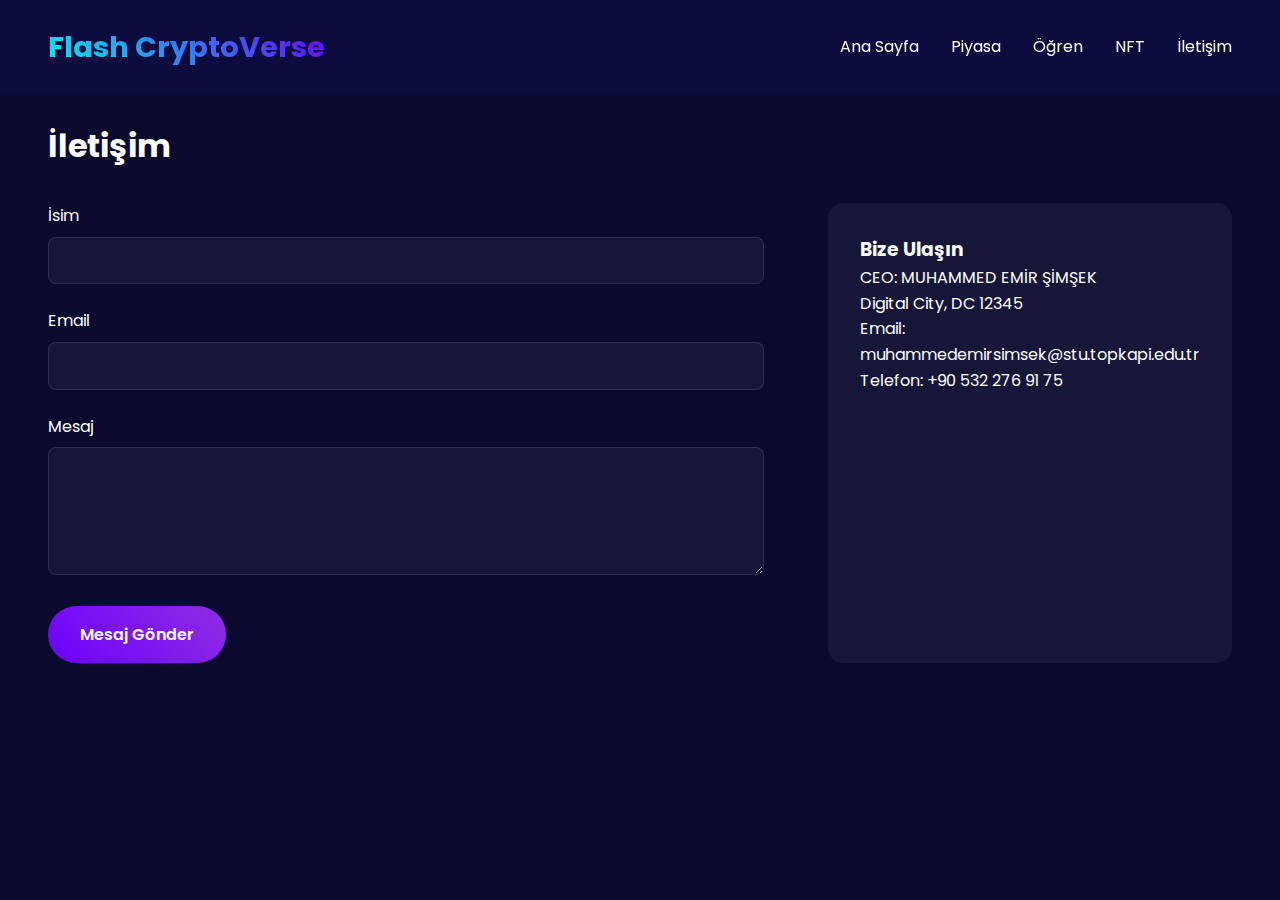
==== pages/contact.html @ 37ea8049 "first commit" ====
<!DOCTYPE html>
<html lang="en">
<head>
    <meta charset="UTF-8">
    <meta name="viewport" content="width=device-width, initial-scale=1.0">
    <title>Contact - Flash CryptoVerse</title>
    <link rel="stylesheet" href="../css/style.css">
    <link href="https://fonts.googleapis.com/css2?family=Poppins:wght@300;400;500;600;700&display=swap" rel="stylesheet">
</head>
<body>
    <!-- Navigation -->
    <nav class="navbar">
        <div class="nav-content">
            <a class="logo" href="../index.html">Flash CryptoVerse</a>
            <ul class="nav-links">
                <li><a href="../index.html">Ana Sayfa</a></li>
                <li><a href="market.html">Piyasa</a></li>
                <li><a href="learn.html">Öğren</a></li>
                <li><a href="nft.html">NFT</a></li>
                <li><a href="contact.html">İletişim</a></li>
            </ul>
        </div>
    </nav>

    <!-- Contact Section -->
    <section class="contact-section">
        <div class="container">
            <h1>İletişim</h1>
            <div class="contact-grid">
                <div class="contact-form">
                    <form>
                        <div class="form-group">
                            <label for="name">İsim</label>
                            <input type="text" id="name" required>
                        </div>
                        <div class="form-group">
                            <label for="email">Email</label>
                            <input type="email" id="email" required>
                        </div>
                        <div class="form-group">
                            <label for="message">Mesaj</label>
                            <textarea id="message" rows="5" required></textarea>
                        </div>
                        <button type="submit" class="btn btn-primary">Mesaj Gönder</button>
                    </form>
                </div>
                <div class="contact-info">
                    <h3>Bize Ulaşın</h3>
                    <p>CEO: MUHAMMED EMİR ŞİMŞEK</p>
                    <p>Digital City, DC 12345</p>
                    <p>Email: muhammedemirsimsek@stu.topkapi.edu.tr</p>
                    <p>Telefon: +90 532 276 91 75</p>
                </div>
            </div>
        </div>
    </section>
</body>
</html>
---- css/style.css ----
/* Global Styles */
:root {
    --primary: #0C0C3F;
    --accent: #00F2EA;
    --gradient-1: #6C00FF;
    --gradient-2: #8E2DE2;
    --bg: #0A0A2E;
    --text: #FFFFFF;
    --text-secondary: #E0E0E0;
}

* {
    margin: 0;
    padding: 0;
    box-sizing: border-box;
    font-family: 'Poppins', sans-serif;
}

body {
    background-color: var(--bg);
    color: var(--text);
    line-height: 1.6;
}

a {
    text-decoration: none;
}

/* Navigation */
.navbar {
    position: fixed;
    top: 0;
    width: 100%;
    padding: 1.5rem 3rem;
    background: rgba(12, 12, 63, 0.95);
    backdrop-filter: blur(10px);
    z-index: 1000;
}

.nav-content {
    max-width: 1200px;
    margin: 0 auto;
    display: flex;
    justify-content: space-between;
    align-items: center;
}

.logo {
    font-size: 1.8rem;
    font-weight: 700;
    background: linear-gradient(45deg, var(--accent), var(--gradient-1));
    -webkit-background-clip: text;
    -webkit-text-fill-color: transparent;
}

.nav-links {
    display: flex;
    gap: 2rem;
    list-style: none;
}

.nav-links a {
    color: var(--text);
    text-decoration: none;
    transition: color 0.3s ease;
}

.nav-links a:hover {
    color: var(--accent);
}

/* Hero Section */
.hero {
    min-height: 100vh;
    display: flex;
    align-items: center;
    padding: 0 3rem;
    background: linear-gradient(rgba(10, 10, 46, 0.9), rgba(10, 10, 46, 0.9)),
                url('../images/hero-bg.jpg') center/cover;
}

.hero-content {
    max-width: 1200px;
    margin: 0 auto;
}

.hero h1 {
    font-size: 4rem;
    margin-bottom: 1.5rem;
    animation: fadeInUp 1s ease;
}

.hero p {
    font-size: 1.2rem;
    margin-bottom: 2rem;
    color: var(--text-secondary);
    animation: fadeInUp 1s ease 0.2s backwards;
}

/* Buttons */
.btn {
    padding: 1rem 2rem;
    border: none;
    border-radius: 50px;
    font-size: 1rem;
    font-weight: 600;
    cursor: pointer;
    transition: transform 0.3s ease;
}


.see-details-btn {
    text-decoration: none;
    color: var(--accent);
    transition: color 0.3s ease;
}

.see-details-btn:hover {
    color: var(--text);
}

.btn-primary {
    background: linear-gradient(45deg, var(--gradient-1), var(--gradient-2));
    color: var(--text);
}

.btn:hover {
    transform: translateY(-3px);
}

/* Animations */
@keyframes fadeInUp {
    from {
        opacity: 0;
        transform: translateY(20px);
    }
    to {
        opacity: 1;
        transform: translateY(0);
    }
}

/* Cards */
.card {
    background: rgba(255, 255, 255, 0.05);
    border-radius: 20px;
    padding: 2rem;
    backdrop-filter: blur(10px);
    transition: transform 0.3s ease;
    min-width: 250px;
    min-height: 250px;
}

.card:hover {
    transform: translateY(-10px);
}

/* Learn Section Styles */
.learn-section {
    padding: 120px 3rem 3rem;
    min-height: 100vh;
}

.learn-title {
    text-align: center;
    font-size: 2.5rem;
    margin-bottom: 1rem;
    background: linear-gradient(45deg, var(--accent), var(--gradient-1));
    -webkit-background-clip: text;
    -webkit-text-fill-color: transparent;
}

.learn-subtitle {
    text-align: center;
    color: var(--text-secondary);
    margin-bottom: 3rem;
    font-size: 1.1rem;
}

.learn-grid {
    display: grid;
    grid-template-columns: repeat(auto-fit, minmax(350px, 1fr));
    gap: 2rem;
    margin-top: 2rem;
}

.learn-card {
    background: rgba(255, 255, 255, 0.05);
    border-radius: 20px;
    overflow: hidden;
    transition: all 0.3s ease;
    box-shadow: 0 4px 15px rgba(0, 0, 0, 0.2);
}

.learn-card:hover {
    transform: translateY(-10px);
    background: rgba(255, 255, 255, 0.08);
}

.learn-image {
    width: 100%;
    height: 200px;
    object-fit: cover;
    border-bottom: 1px solid rgba(255, 255, 255, 0.1);
}

.learn-content {
    padding: 1.5rem;
}

.learn-content h3 {
    font-size: 1.3rem;
    margin-bottom: 1rem;
    color: var(--accent);
}

.learn-content p {
    color: var(--text-secondary);
    font-size: 0.95rem;
    line-height: 1.6;
    margin-bottom: 1.5rem;
}

.learn-more {
    display: inline-block;
    color: var(--accent);
    font-weight: 500;
    transition: all 0.3s ease;
}

.learn-more:hover {
    transform: translateX(5px);
    color: var(--gradient-1);
}

/* NFT Gallery Styles */
.nft-section {
    padding: 120px 3rem 3rem;
}

.nft-grid {
    display: grid;
    grid-template-columns: repeat(auto-fit, minmax(280px, 1fr));
    gap: 2rem;
    margin-top: 2rem;
}

.nft-card {
    background: rgba(255, 255, 255, 0.05);
    border-radius: 15px;
    overflow: hidden;
    transition: transform 0.3s ease;
}

.nft-card:hover {
    transform: translateY(-10px);
}

.nft-card img {
    width: 100%;
    height: 300px;
    object-fit: cover;
}

.nft-info {
    padding: 1.5rem;
}

/* Contact Form Styles */
.contact-section {
    padding: 120px 3rem 3rem;
}

.contact-grid {
    display: grid;
    grid-template-columns: 2fr 1fr;
    gap: 4rem;
    margin-top: 2rem;
}

.form-group {
    margin-bottom: 1.5rem;
}

.form-group label {
    display: block;
    margin-bottom: 0.5rem;
}

.form-group input,
.form-group textarea {
    width: 100%;
    padding: 0.8rem;
    border-radius: 8px;
    border: 1px solid rgba(255, 255, 255, 0.1);
    background: rgba(255, 255, 255, 0.05);
    color: var(--text);
}

.contact-info {
    background: rgba(255, 255, 255, 0.05);
    padding: 2rem;
    border-radius: 15px;
} 

.crypto-grid {
    display: flex;
    flex-wrap: wrap;
    justify-content: space-evenly;
    gap: 20px;
    margin-bottom: 30px;
}
.featured-title {
    text-align: center;
    margin-bottom: 30px;
}

.imageLearn {
    object-fit: contain;
}

/* Market Section Styles */
.market-section {
    padding: 120px 3rem 3rem;
    min-height: 100vh;
}

.crypto-name {
    font-size: 1.5rem;
    font-weight: 600;
    margin-bottom: 0.5rem;
    color: var(--accent);
}

.market-title {
    text-align: center;
    font-size: 2.5rem;
    margin-bottom: 3rem;
    background: linear-gradient(45deg, var(--accent), var(--gradient-1));
    -webkit-background-clip: text;
    -webkit-text-fill-color: transparent;
    animation: fadeInUp 1s ease;
}

.market-grid {
    display: grid;
    grid-template-columns: repeat(auto-fit, minmax(300px, 1fr));
    gap: 2rem;
    padding: 1rem;
}

.crypto-card {
    position: relative;
    background: rgba(255, 255, 255, 0.05);
    border-radius: 20px;
    padding: 2rem;
    backdrop-filter: blur(10px);
    overflow: hidden;
    transition: all 0.3s ease;
    animation: fadeInUp 0.8s ease backwards;
}

.crypto-card:hover {
    transform: translateY(-10px);
    background: rgba(255, 255, 255, 0.1);
}

.crypto-icon {
    width: 60px;
    height: 60px;
    margin-bottom: 1rem;
}

.crypto-icon img {
    width: 100%;
    height: 100%;
    object-fit: contain;
}

.crypto-info h3 {
    font-size: 1.5rem;
    margin-bottom: 0.5rem;
}

.price {
    font-size: 1.8rem;
    font-weight: 600;
    margin-bottom: 0.5rem;
    color: var(--accent);
}

.change {
    font-size: 1rem;
    font-weight: 500;
}

.positive {
    color: #00ff88;
}

.negative {
    color: #ff4444;
}

.glow {
    position: absolute;
    width: 50%;
    height: 50%;
    background: var(--gradient-1);
    filter: blur(50px);
    opacity: 0.15;
    top: -25%;
    left: -25%;
    transition: 0.5s;
}

.crypto-card:hover .glow {
    width: 100%;
    height: 100%;
    top: 0;
    left: 0;
    opacity: 0.2;
}

/* Her kartı sırayla animate etmek için */
.market-grid .crypto-card:nth-child(1) { animation-delay: 0.1s; }
.market-grid .crypto-card:nth-child(2) { animation-delay: 0.2s; }
.market-grid .crypto-card:nth-child(3) { animation-delay: 0.3s; }
.market-grid .crypto-card:nth-child(4) { animation-delay: 0.4s; }

/* Image Slider Styles */
.slider-section {
    padding: 0rem;
    overflow: hidden;
}

.slider {
    position: relative;
    width: 100%;
    height: 400px;
    margin: 0 auto;
    overflow: hidden;
}

.slide-track {
    display: flex;
    width: calc(500px * 20);
    animation: scroll 40s linear infinite;
    gap: 20px;
}

.slide {
    width: 500px;
    height: 400px;
    padding: 0 20px;
}

.slide img {
    width: 500px;
    height: 400px;
    object-fit: cover;
    border-radius: 20px;
}

@keyframes scroll {
    0% {
        transform: translateX(0);
    }
    100% {
        transform: translateX(calc(-500px * 1.5));
    }
}
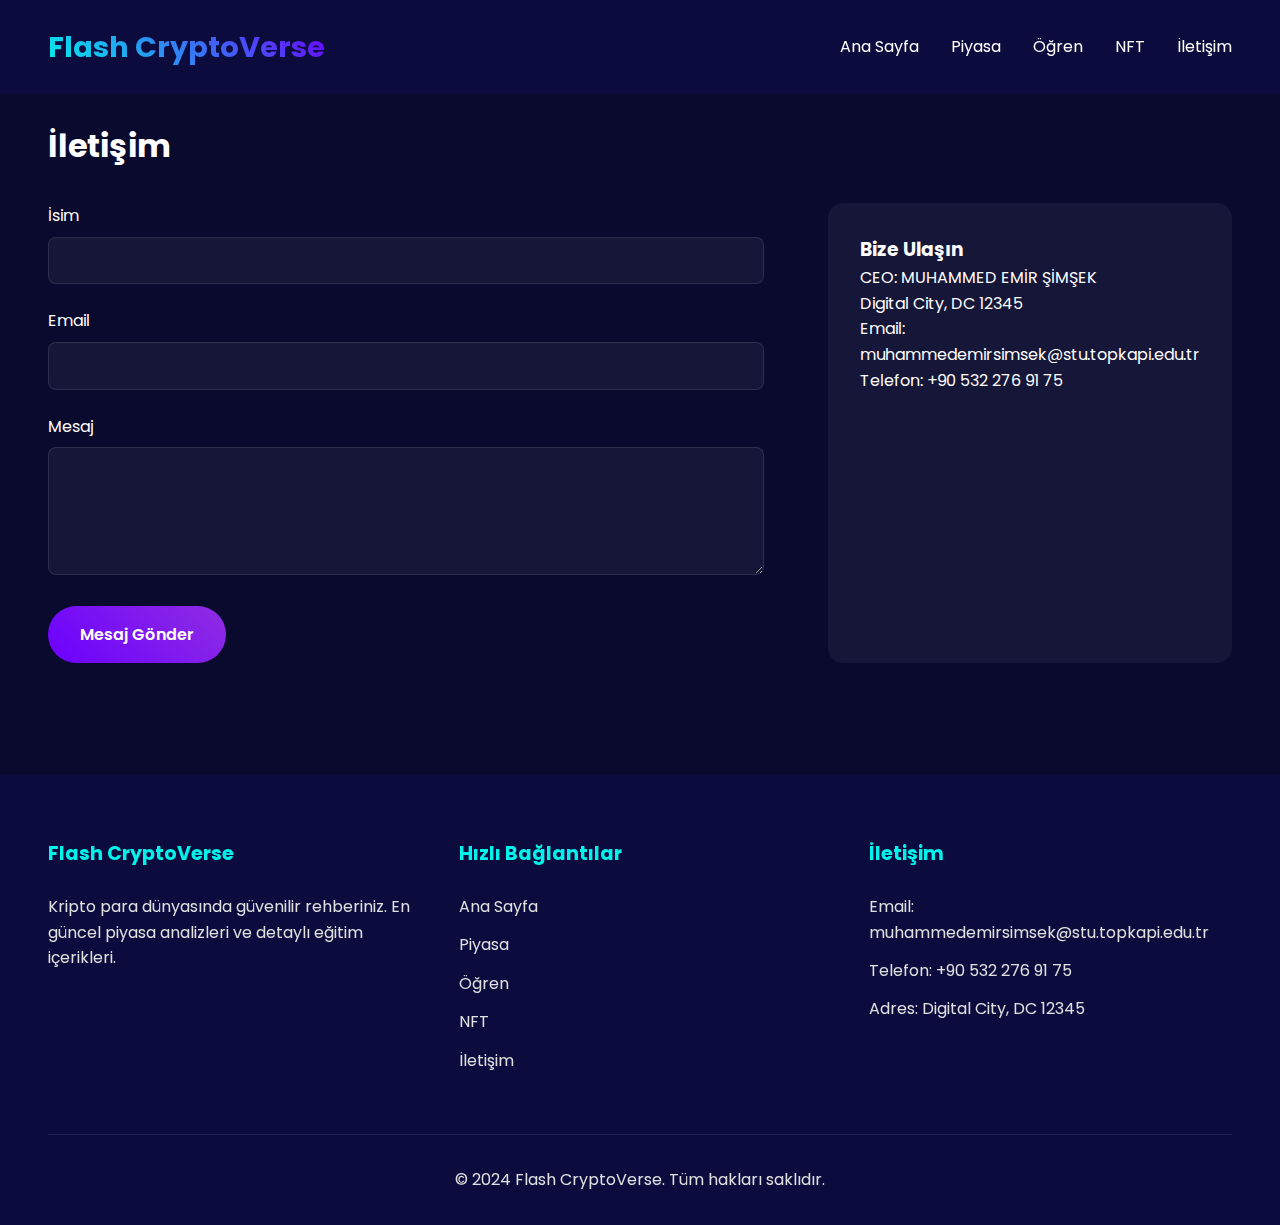
==== commit 842a4d85: "update" ====
--- a/pages/contact.html
+++ b/pages/contact.html
@@ -54,5 +54,32 @@
             </div>
         </div>
     </section>
+
+    <footer class="footer">
+        <div class="footer-content">
+            <div class="footer-section">
+                <h3>Flash CryptoVerse</h3>
+                <p>Kripto para dünyasında güvenilir rehberiniz. En güncel piyasa analizleri ve detaylı eğitim içerikleri.</p>
+            </div>
+            <div class="footer-section">
+                <h3>Hızlı Bağlantılar</h3>
+                <a href="../index.html">Ana Sayfa</a>
+                <a href="../pages/market.html">Piyasa</a>
+                <a href="../pages/learn.html">Öğren</a>
+                <a href="../pages/nft.html">NFT</a>
+                <a href="../pages/contact.html">İletişim</a>
+            </div>
+            <div class="footer-section">
+                <h3>İletişim</h3>
+                <p>Email: muhammedemirsimsek@stu.topkapi.edu.tr</p>
+                <p>Telefon: +90 532 276 91 75</p>
+                <p>Adres: Digital City, DC 12345</p>
+            </div>
+        
+        </div>
+        <div class="footer-bottom">
+            <p>&copy; 2024 Flash CryptoVerse. Tüm hakları saklıdır.</p>
+        </div>
+    </footer>
 </body>
 </html> --- a/css/style.css
+++ b/css/style.css
@@ -471,3 +471,63 @@
     }
 }
 
+/* Footer Styles */
+.footer {
+    background: rgba(12, 12, 63, 0.95);
+    padding: 4rem 3rem 2rem;
+    margin-top: 4rem;
+    backdrop-filter: blur(10px);
+    
+}
+
+.footer-content {
+    max-width: 1200px;
+    margin: 0 auto;
+    display: grid;
+    grid-template-columns: repeat(auto-fit, minmax(250px, 1fr));
+    gap: 3rem;
+}
+
+.footer-section h3 {
+    color: var(--accent);
+    font-size: 1.2rem;
+    margin-bottom: 1.5rem;
+    
+}
+
+.footer-section p, 
+.footer-section a {
+    color: var(--text-secondary);
+    margin-bottom: 0.8rem;
+    display: block;
+    transition: color 0.3s ease;
+}
+
+.footer-section a:hover {
+    color: var(--accent);
+}
+
+.social-links {
+    display: flex;
+    gap: 1rem;
+    margin-top: 1rem;
+}
+
+.social-links a {
+    color: var(--text);
+    font-size: 1.5rem;
+    transition: color 0.3s ease;
+}
+
+.social-links a:hover {
+    color: var(--accent);
+}
+
+.footer-bottom {
+    text-align: center;
+    margin-top: 3rem;
+    padding-top: 2rem;
+    border-top: 1px solid rgba(255, 255, 255, 0.1);
+    color: var(--text-secondary);
+}
+
